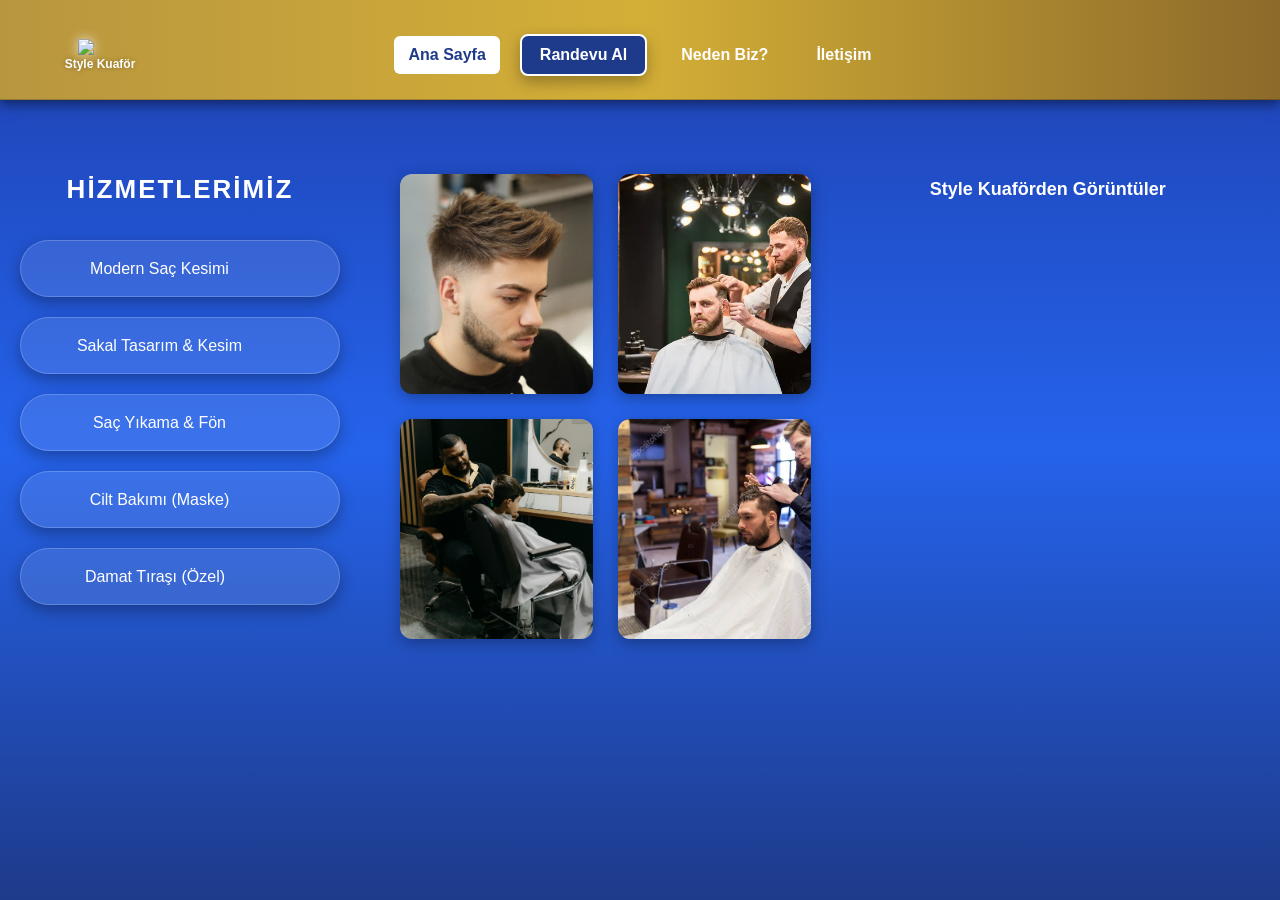
==== anasayfa.html @ 9401f45a "Update anasayfa.html" ====
<!DOCTYPE html>
<html lang="tr">

<head>
    <meta charset="UTF-8">
    <meta name="viewport" content="width=device-width, initial-scale=1.0">
    <link rel="stylesheet" href="web.css">
    <title>anasayfa</title>


</head>

<body>

    <!-- NAVBAR -->
   <header class="navbar">
    
   <a href="anasayfa.html" class="logo">
    <img src="images/kuafor.png">
    <h2>Style Kuaför</h2>
</a>

    <nav class="nav-links">
    <a href="anasayfa.html" class="active">Ana Sayfa</a>
    <a href="randevu.html#randevu-formu" class="cta">Randevu Al</a>
    <a href="hizmetler.html">Neden Biz?</a>
    <a href="iletisim.html">İletişim</a>
</nav>
</header>

    </header>

    <section class="hizmetler">

        <div class="container">

            <!-- SOL -->
            <div class="liste">
    <h1>Hizmetlerimiz</h1>

    <div class="hizmet">
        <span class="ad">Modern Saç Kesimi</span>
        <span class="fiyat">600 ₺</span>
    </div>

    <div class="hizmet">
        <span class="ad">Sakal Tasarım & Kesim</span>
        <span class="fiyat">350 ₺</span>
    </div>

    <div class="hizmet">
        <span class="ad">Saç Yıkama & Fön</span>
        <span class="fiyat">400 ₺</span>
    </div>

    <div class="hizmet">
        <span class="ad">Cilt Bakımı (Maske)</span>
        <span class="fiyat">450 ₺</span>
    </div>

    <div class="hizmet">
        <span class="ad">Damat Tıraşı (Özel)</span>
        <span class="fiyat">2500 ₺</span>
    </div>
</div>

            <!-- SAĞ -->
      <div class="resim">

    <div class="slider">
        <img src="tras1.jpg" class="active">
        <img src="tras3.jpg">
        <img src="tras5.jpg">
    </div>

    <div class="slider">
        <img src="tras2.jpg" class="active">
        <img src="tras4.jpg">
        <img src="tras6.jpg">
    </div>

    <div class="slider">
        <img src="tras7.jpg" class="active">
        <img src="tras8.jpg">
        <img src="tras9.jpg">
    </div>

    <div class="slider">
        <img src="tras4.jpg" class="active">
        <img src="tras1.jpg">
        <img src="tras2.jpg">
    </div>
<div class="video-box">
    <div class="video-overlay">
        <h1>Style Kuaförden Görüntüler</h1>
    </div>

    <video autoplay muted loop playsinline>
        <source src="images/video.mp4" type="video/mp4">
    </video>
</div>

</div>
        </div>

    </section>





<script src="web.js"></script>

</body>

</html>
---- web.css ----
* {
    margin: 0;
    padding: 0;
    box-sizing: border-box; 
}

/* SAĞDAKİ ÇUBUĞU KÖKTEN YOK EDEN AYARLAR */
html {
    overflow-x: hidden;
    width: 100vw;
}

body {
    font-family: Arial, sans-serif;
    background: linear-gradient(180deg, #1e40af, #2563eb, #1e3a8a); 
    min-height: 100vh;
    margin: 0;
    display: flex;
    flex-direction: column;
    overflow-x: hidden; /* Kesin çözüm */
    width: 100%;
}

/* Tarayıcının beyaz boşluk bırakmasını engellemek için */
::-webkit-scrollbar {
    display: none; /* Chrome, Safari ve yeni Edge'de scroll barı tamamen gizler */
}

.navbar {
    display: flex;
    align-items: center;
    justify-content: center;
    height: 100px; 
    background: linear-gradient(90deg, #b8963f, #d4af37, #8c6a2a);

    position: sticky;
    top: 0;
    z-index: 1000;

    border-bottom: 1px solid rgba(0,0,0,0.2);
    box-shadow: 0 4px 12px rgba(0, 0, 0, 0.5);
    width: 100%;
    padding: 0 40px;
}

/* --- LOGO SİSTEMİ --- */
.logo {
    position: absolute;
    left: 40px;
    top: 50%;
    transform: translateY(-50%);
    display: flex;
    flex-direction: column;
    align-items: center;
    text-decoration: none;
    min-width: 120px;
}

.logo img {
    width: 45px;
    height: auto;
    filter: drop-shadow(0 0 6px rgba(255,255,255,0.7));
    margin-top: 10px;
}

.logo h2 {
    font-size: 12px;
    color: white;
    margin-top: 2px;
    font-weight: 700;
    white-space: nowrap;
    text-shadow: 0 0 5px rgba(0,0,0,0.3);
}

/* --- MENÜ LİNKLERİ --- */
.nav-links {
    display: flex;
    gap: 20px;
    align-items: center;
    justify-content: center;
    margin-top: 10px;
}

.nav-links a {
    padding: 10px 14px;
    color: white;
    text-decoration: none;
    font-size: 16px;
    font-weight: 600;
    transition: all 0.3s ease;
    border-radius: 6px;
}
.nav-links a.active {
    background: white;
    color: #1e3a8a;
}

/* Hover Efekti */
.nav-links a:hover {
    background: rgba(255, 255, 255, 0.15);
    transform: translateY(-2px);
}

/* --- RANDEVU BUTONU (CTA) --- */
.nav-links .cta {
    background: #1e3a8a;
    color: #fff !important;
    border: 2px solid white !important;
    border-radius: 8px;
    padding: 10px 18px;
    box-shadow: 0 6px 15px rgba(0,0,0,0.3);
}

.nav-links .cta:hover {
    background: #2563eb;
}


.container {
    display: flex;
    justify-content: center;
    align-items: flex-start;
    max-width: 1300px; /* Sağa baskı yapmasın diye 1350'den 1300'e çektim */
    margin: 74px auto 0 auto; /* Hava alması için 80px */
    padding: 0 20px;
    gap: 60px; 
    width: 100%;
}

/* SOL TARAF */
.liste {
    flex: 0 0 320px;
    display: flex;
    flex-direction: column;
}

.liste h1 {
    color: white;
    margin-bottom: 35px;
    font-size: 26px;
    text-align: center;
    text-transform: uppercase;
    letter-spacing: 2px;
}

.hizmet {
    display: flex;
    align-items: center;
    justify-content: space-between;
    width: 100%;
    margin-bottom: 20px;
    padding: 18px 25px;
    background: rgba(255, 255, 255, 0.1);
    border-radius: 50px;
    color: white;
    border: 1px solid rgba(255, 255, 255, 0.2);
    box-shadow: 0 6px 15px rgba(0, 0, 0, 0.3);
    transition: all 0.3s ease;
    text-align: center;
    
}

.hizmet:hover {
    background: rgba(255, 255, 255, 0.2);
    transform: scale(1.05);
    border-color: rgba(255, 255, 255, 0.5);
}

.ad { flex: 1; 
    text-align: center;
}


.fiyat {
    color: #bb8116;
    font-weight: bold;
    transform: translateX(30px);
    opacity: 0;
    transition: 0.3s;
}

.hizmet:hover .fiyat {
    transform: translateX(0);
    opacity: 1;
}

/* SAĞ TARAF */
.resim {
    flex: 1;
    display: grid;
    grid-template-columns: 1fr 1fr 2.2fr;
    gap: 25px;
    min-width: 0;
}

/* --- GÜNCELLENMİŞ VE SORUNSUZ KOD --- */

.resim .slider {
    position: relative;
    width: 100%;
    height: 220px;
    overflow: hidden; /* Resim büyüdüğünde dışarı taşmasın diye şart */
    border-radius: 12px;
    
    /* GÖLGE EFEKTİ: Resimlerin çevresindeki derinlik */
    box-shadow: 0 4px 15px rgba(0, 0, 0, 0.3); 
    transition: transform 0.4s ease, box-shadow 0.4s ease;
  
}

/* Üzerine gelince kutu hafifçe şahlansın ve gölgesi artsın */
.resim .slider {
    position: relative;
    overflow: hidden;
    border-radius: 12px;
    transition: transform 0.3s ease, box-shadow 0.3s ease;
}

/* kart hafif kalkar */
.resim .slider:hover {
    transform: translateY(-5px);
    box-shadow: 0 15px 30px rgba(0, 0, 0, 0.5);
}

/* resim */
.resim .slider img {
    position: absolute;
    top: 0;
    left: 0;
    width: 100%;
    height: 100%;

    object-fit: cover;

    opacity: 0;
    transform: scale(1);

    transition: opacity 0.5s ease, transform 0.6s ease;
}

/* aktif resim */
.resim .slider img.active {
    opacity: 1;
}

/* hover zoom */
.resim .slider:hover img.active {
    transform: scale(1.08);
}

.video-box {
    position: relative;
    grid-column: 3;
    grid-row: 1 / span 2;
    margin-top: -10px;
    border-radius: 15px;
    overflow: hidden;
}

.video-box video {
    width: 100%;
    height: 100%;
    min-height: 400px;
    object-fit: cover;
    filter: brightness(0.7);
}

.video-box h1 {
    position: absolute;
    top: 15px;
    left: 50%;
    transform: translateX(-50%);
    color: white;
    font-size: 18px;
    z-index: 2;
    white-space: nowrap;
}ka plan ve Panel Düzeni */
/* Arka plan ve Panel Düzeni */
.randevu-panel {
    width: 100%;
    min-height: 80vh;
    background: linear-gradient(135deg, #3b82f6, #1e3a8a);
    padding: 60px 0;
    margin-top: 0;
    display: none; 
}

.randevu-panel.active {
    display: block;
}

/* 🔥 ANA DÜZELTME BURADA */
.randevu {
    display: flex;
    justify-content: center;
    align-items: flex-start;
    padding: 0 40px;
}

.randevu .container {
    display: flex;
    gap: 30px;
    justify-content: center;

    max-width: 800px;
    width: 100%;
    margin: 0 auto;

    transform: translateX(110px); /* 🔥 hafif sağ */
}

/* FORM */
.randevu .form-alan {
    background: #eee;
    padding: 20px;
    border-radius: 12px;
    width: 320px;
    box-shadow: 0 10px 20px rgba(0,0,0,0.2);
}

/* LİSTE */
.randevu .randevu-alan {
    background: #eee;
    padding: 25px;
    border-radius: 12px;
    width: 320px;
    min-height: 200px;
    text-align: center;
    box-shadow: 0 10px 20px rgba(0,0,0,0.2);
}

/* INPUT */
.randevu input,
.randevu select {
    width: 100%;
    padding: 12px;
    margin-bottom: 12px;
    border-radius: 8px;
    border: 1px solid #ccc;
    text-align: center;
}
#randevuListesi {
    display: flex;
    flex-wrap: wrap;
    gap: 10px;
}

#randevuListesi div {
    width: calc(50% - 5px);
    text-align: center;

    display: flex;
    flex-direction: column;
    align-items: center;
    justify-content: center;
}

/* Buton */
.randevu button {
    width: 100%;
    padding: 14px;
    background: black;
    color: white;
    border: none;
    border-radius: 8px;
    cursor: pointer;
    font-weight: bold;
}

.randevu button:hover {
    background: #333;
}
/* Reklamı mavi ekranın tam ortasına sabitler */
.reklam-kapsayici {
    position: fixed;
    top: 58%; /* 🔥 50 → 58 yap */
    left: 50%;
    transform: translate(-50%, -50%) scale(0.9); /* scale hafif artır */
    text-align: center;
    z-index: 0;
    pointer-events: auto;
    transition: all 0.3s ease;
}

.atan-yazi-grubu {
    animation: yaziAtisi 3s ease-in-out infinite;
}

.reklam-logo {
    font-size: 48px;
    font-weight: 900;
    color: white;
    margin: 0;
    letter-spacing: 5px;
    
    /* YOĞUN HORROR EFEKTİ */
    text-shadow: 
        0 0 25px rgba(172, 97, 5, 1),
        0 0 50px rgba(255, 69, 0, 1),
        0 0 80px rgba(255, 69, 0, 0.8);

    /* HATA 2: Animasyon buradaki yoğun shadow'u eziyordu, animasyon içeriğini de güncelledik */
    animation: horrorIsik 3s ease-in-out infinite;
}

.reklam-slogan {
    font-size: 24px;
    color: rgba(255,255,255,0.8);
    font-style: italic;
}

/* HATA 3: Eğer bu seçici çalışmıyorsa HTML'de reklam alanı panelden ÖNCE geliyordur. 
   En garantisi genel gizleme kuralıdır: */
.randevu-panel.active ~ #reklamAlani,
#reklamAlani:has(~ .randevu-panel.active) {
    display: none !important;
}

@keyframes yaziAtisi {
    0%, 100% { transform: scale(1); }
    15% { transform: scale(1.1); }
    30% { transform: scale(1.05); }
    45% { transform: scale(1.15); }
}

/* HORROR YOĞUNLUĞUNU KORUYAN ANİMASYON */
@keyframes horrorIsik {
    0%, 100% { 
        text-shadow: 0 0 20px rgba(172, 97, 5, 0.7), 0 0 40px rgba(255, 69, 0, 0.5); 
    }
    50% { 
        /* Yoğunlaşma anında senin o istediğin yüksek değerler devreye girer */
        text-shadow: 0 0 30px rgba(172, 97, 5, 1), 0 0 60px rgba(255, 69, 0, 1), 0 0 90px rgba(255, 69, 0, 0.9); 
    }
}

.reklam-logo:hover {
    text-shadow: 0 0 50px rgba(255, 69, 0, 1);
    cursor: pointer;
}
.kuafor-imza-alani {
    display: flex;
    flex-direction: column;
    align-items: center;
    margin-top: 20px;

    animation: premiumEfekt 3s ease-in-out infinite;
    will-change: transform;
}

/* YAZI */
.usta-adi {
    font-size: 22px;
    text-transform: uppercase;
    font-weight: bold;
    letter-spacing: 2px;
    margin-top: 60px;

    animation: textGlow 3s ease-in-out infinite;
}

/* İMZA */
.gercek-imza {
    width: 200px;
    margin-top: -25px;
    filter: invert(1) brightness(2);
    opacity: 0.95;

    animation: imzaGlow 3s ease-in-out infinite;
}

/* 🔥 SCALE (ORTA NOKTA SENKRON) */
@keyframes premiumEfekt {
    0%,100% {
        transform: scale(1);
    }
    50% {
        transform: scale(1.07);
    }
}

@keyframes textGlow {
    0%,100% {
        color: rgba(255,255,255,0.92);
        letter-spacing: 2px;
        text-shadow: 
            0 0 6px rgba(255,255,255,0.3);
    }

    50% {
        color: #ffffff;
        letter-spacing: 2.6px;

        text-shadow: 
            0 0 12px rgba(255,180,120,1),   /* merkez daha güçlü */
            0 0 26px rgba(255,140,80,0.8),
            0 0 48px rgba(255,120,60,0.5),
            0 0 75px rgba(255,120,60,0.25);
    }
}
/* 🔥 İMZA (DAHA TEMİZ PARLAMA) */
@keyframes imzaGlow {
    0%,100% {
        opacity: 0.9;
        filter: invert(1) brightness(2);
    }

    50% {
        opacity: 1;
        filter: invert(1) brightness(2)
                drop-shadow(0 0 8px #ff4500)
                drop-shadow(0 0 18px rgba(255,69,0,0.7));
    }
}






/* NAVBAR */
/* NAVBAR - Logoyu ve Menüyü Uçlara Yaslar */
/* NAVBAR - İçeriği hizalamak için düzenlendi */
/* --- NAVBAR ANA GÖVDE --- */



/* ANA LAYOUT */
/* ANA LAYOUT */
/* ANA YERLEŞİM - Boşlukları ve dengeyi kuran kısım */

.neden-biz {
   padding-top: 80px;
    padding-bottom: 50px;
    padding-left: 50px;
    padding-right: 50px;
    text-align: center;
    color: white;
}

.kartlar {
    display: flex;
    gap: 20px;
    justify-content: center;
    margin-top: 30px;
}

.kart {
    background: rgba(255,255,255,0.15);
    padding: 25px;
    border-radius: 12px;
    width: 220px;
    transition: all 0.3s ease;
    box-shadow: 0 4px 15px rgba(0,0,0,0.2);
    backdrop-filter: blur(5px);
}

.kart:hover {
    transform: translateY(-10px) scale(1.03);
    background: rgba(255,255,255,0.25);
    box-shadow: 0 10px 25px rgba(0,0,0,0.4);
}
.kart i {
    font-size: 32px;
    margin-bottom: 10px;
    display: block;
}
.btn {
    display: inline-block;
    margin-top: 30px;
    padding: 12px 25px;
    background: rgb(141, 102, 4);
    color: white;
    border-radius: 8px;
    text-decoration: none;
    font-weight: bold;
    transition: 0.3s;
}

.btn:hover {
    background: #222;
}
#randevu-formu {
    scroll-margin-top: 120px;
}
/* İLETİŞİM ANA BÖLÜM */
/* İLETİŞİM ANA ALAN */
/* İLETİŞİM ALANI */
.iletisim {
    text-align: center;
    padding: 80px 0 30px 0; /* 🔥 üstü büyüttük */
    color: white;
}

/* KUTULARI BİRBİRİNE KİLİTLEYEN YAPI */
.iletisim-container {
    display: flex;
    justify-content: space-between; 
    gap: 120px; 
    align-items: stretch; 
    max-width: 95%; /* 1200px yerine %95 yap, kutular ekranın kenarlarına kadar gitsin */
    margin: 0 auto;
    padding: 0 20px;
}
/* SOLDAKİ YAZI KUTUSU */
.iletisim-kutu {
    flex: 1; /* Genişliği haritaya göre oranlar */
    max-width: 350px;
    display: flex;
    flex-direction: column;
    justify-content: center; /* İçindeki yazıları ortalar */
    background: rgba(255, 255, 255, 0.05);
    border-radius: 15px;
    padding: 20px;
    margin-top: 30px;
    gap:10px
}
.iletisim-kutu:hover {
    background: rgba(103, 159, 211, 0.1); /* Üzerine gelince hafif parlar */
}

/* SAĞDAKİ HARİTA (GENİŞ VE DENGELİ) */
.harita {
    flex: 3; /* Haritayı yazı kutusundan 2 kat daha geniş yapar */
    height: 300px; /* Boyu sabit kalsın ki footer aşağı kaçmasın */
    border-radius: 15px;
    overflow: hidden;
    margin-top: 30px;
    background: #abe1fd; /* Haritanın genel gri tonu */
    position: relative;
  
}

.harita iframe {
    width: 120%;
    height: 100%;
    border: 0;
}

/* FOOTER - OTOMATİK YUKARI ÇIKAR */
footer {
    text-align: center;
    margin-top: 20px;
    padding: 10px;
    color: white;
}
/* 📱 TABLET + TELEFON */
@media (max-width: 1024px) {

    /* 🔥 GENEL LAYOUT */
    .container {
        flex-direction: column;
        align-items: center;
        gap: 30px;
    }

    /* 🔥 RESİM GRID */
    .resim {
        grid-template-columns: 1fr 1fr;
    }

    .video-box {
        grid-column: auto;
        grid-row: auto;
        margin-top: 0;
    }

    /* 🔥 RANDEVU (EN KRİTİK) */
    .randevu .container {
        transform: none; /* 🔥 110px iptal */
        flex-direction: column;
        align-items: center;
        gap: 20px;
    }

    .form-alan,
    .randevu-alan {
        width: 100%;
        max-width: 450px;
    }

    .randevu {
        padding: 0 20px;
    }

    /* 🔥 KARTLAR */
    .kartlar {
        flex-direction: column;
        align-items: center;
    }

    /* 🔥 İLETİŞİM */
    .iletisim-container {
        flex-direction: column;
        gap: 30px;
    }

    .harita iframe {
        width: 100%;
    }

    /* 🔥 NAVBAR */
    .navbar {
        flex-direction: column;
        height: auto;
        padding: 10px;
    }

    .logo {
        position: static;
        transform: none;
        margin-bottom: 10px;
    }

    .nav-links {
        flex-wrap: wrap;
        justify-content: center;
        gap: 10px;
    }
}


/* 📱 SADECE TELEFON (DAHA KÜÇÜK EKRAN) */
@media (max-width: 768px) {

    .resim {
        grid-template-columns: 1fr;
    }

    .form-alan,
    .randevu-alan {
        max-width: 400px;
    }

    .randevu {
        padding: 0 15px;
    }

    .liste {
        width: 100%;
    }

    #randevuListesi div {
        width: 100%;
    }

    /* 🔥 ASIL DÜZELTME */
    .randevu .container {
        transform: none;
    }
}

@media (max-width: 768px) {

    .reklam-kapsayici {
        position: relative;   /* 🔥 fixed KAPANDI */
        top: auto;
        left: auto;
        transform: none;

        margin-top: 80px;
        padding: 20px;
    }

    .reklam-kapsayici h1 {
        font-size: 32px;
    }

    .reklam-kapsayici h2 {
        font-size: 18px;
    }
}
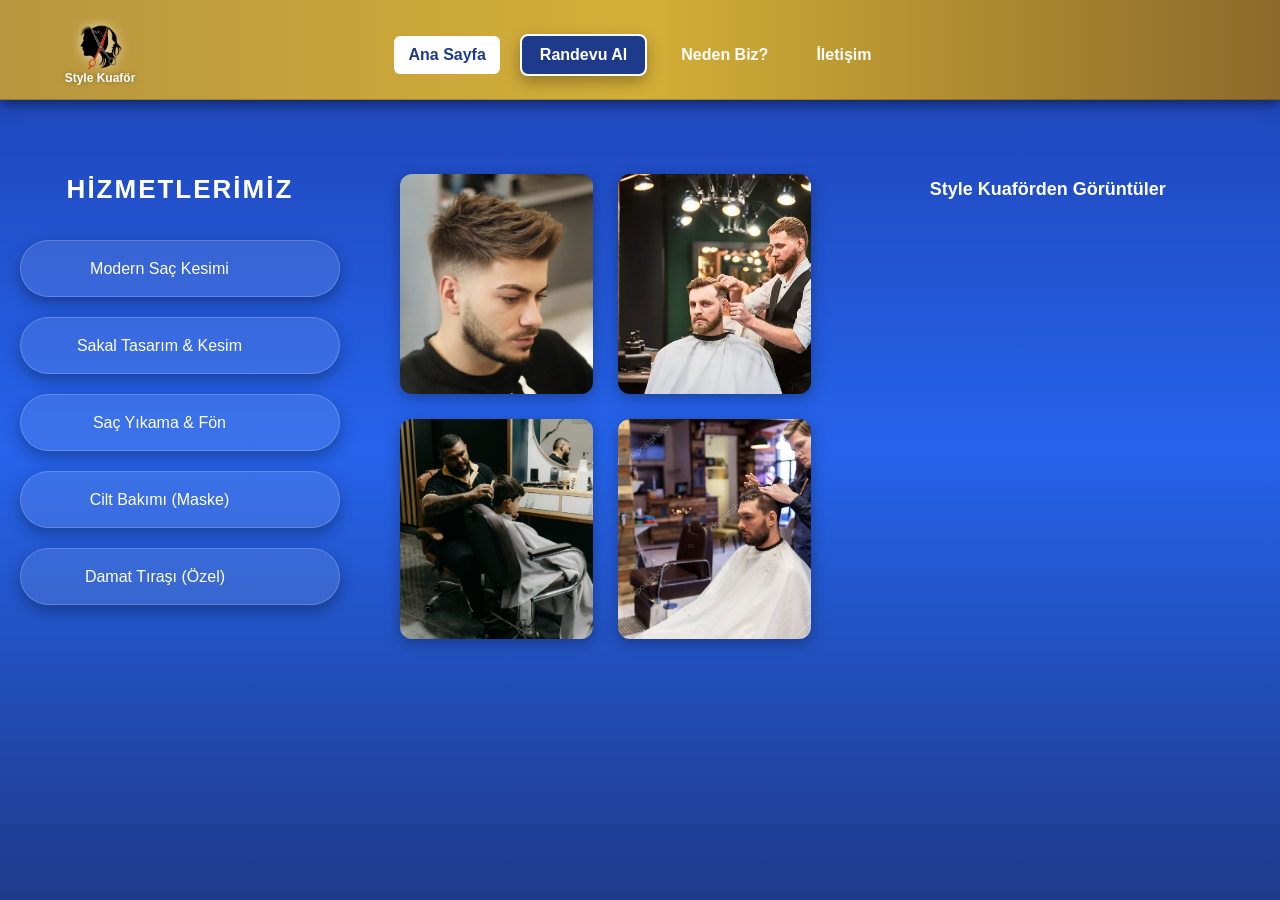
==== commit 1c745785: "Update anasayfa.html" ====
--- a/anasayfa.html
+++ b/anasayfa.html
@@ -16,7 +16,7 @@
    <header class="navbar">
     
    <a href="anasayfa.html" class="logo">
-    <img src="images/kuafor.png">
+    <img src="kuafor.png">
     <h2>Style Kuaför</h2>
 </a>
 
@@ -96,7 +96,7 @@
     </div>
 
     <video autoplay muted loop playsinline>
-        <source src="images/video.mp4" type="video/mp4">
+        <source src="video.mp4" type="video/mp4">
     </video>
 </div>
 
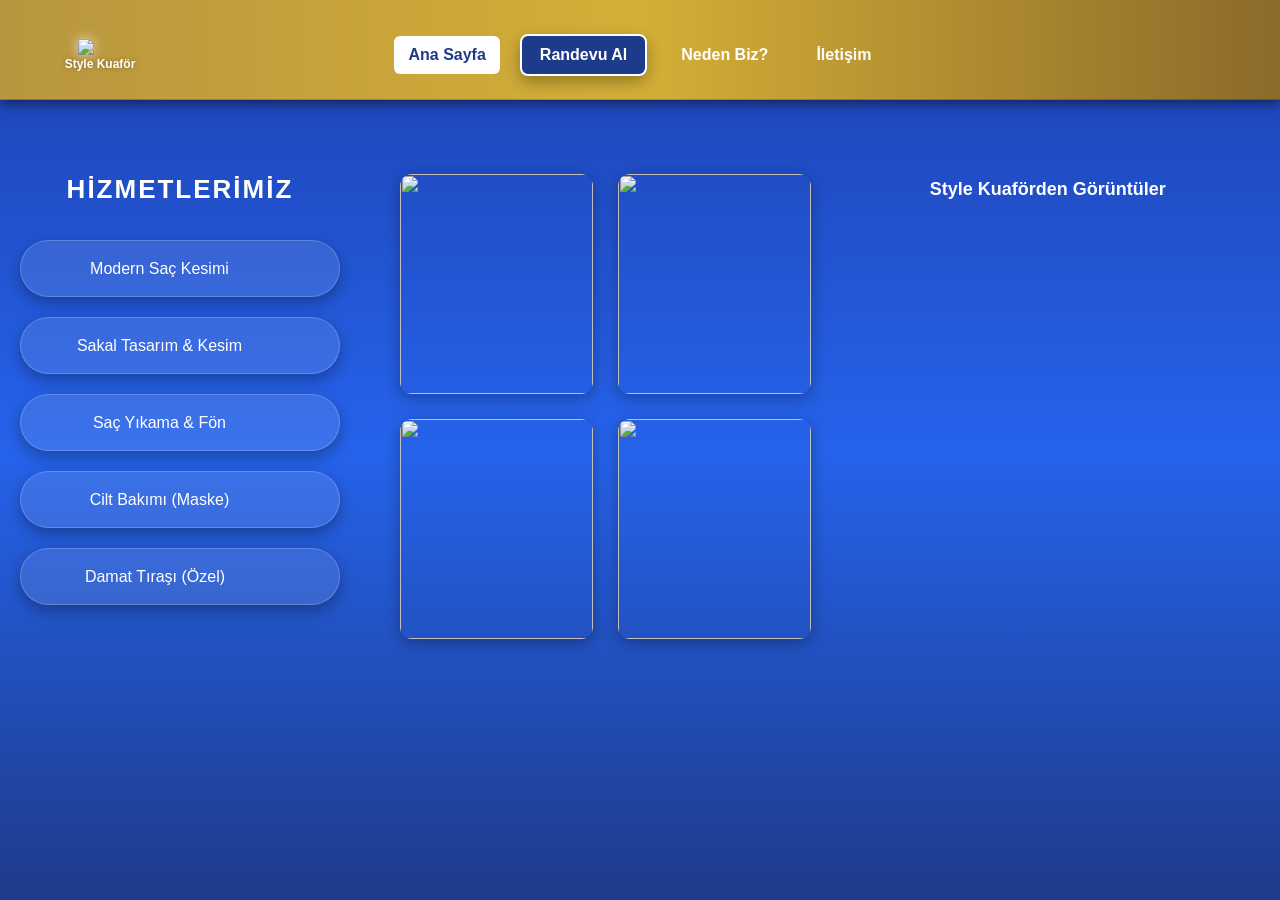
==== commit d0526d8f: "Add files via upload" ====
--- a/anasayfa.html
+++ b/anasayfa.html
@@ -16,11 +16,13 @@
    <header class="navbar">
     
    <a href="anasayfa.html" class="logo">
-    <img src="kuafor.png">
+    <img src="images/kuafor.png">
     <h2>Style Kuaför</h2>
 </a>
 
-    <nav class="nav-links">
+<div id="menuToggle">☰</div>
+
+<nav id="navLinks" class="nav-links">
     <a href="anasayfa.html" class="active">Ana Sayfa</a>
     <a href="randevu.html#randevu-formu" class="cta">Randevu Al</a>
     <a href="hizmetler.html">Neden Biz?</a>
@@ -28,7 +30,7 @@
 </nav>
 </header>
 
-    </header>
+
 
     <section class="hizmetler">
 
@@ -68,27 +70,27 @@
       <div class="resim">
 
     <div class="slider">
-        <img src="tras1.jpg" class="active">
-        <img src="tras3.jpg">
-        <img src="tras5.jpg">
+        <img src="images/tras1.jpg" class="active">
+        <img src="images/tras3.jpg">
+        <img src="images/tras5.jpg">
     </div>
 
     <div class="slider">
-        <img src="tras2.jpg" class="active">
-        <img src="tras4.jpg">
-        <img src="tras6.jpg">
+        <img src="images/tras2.jpg" class="active">
+        <img src="images/tras4.jpg">
+        <img src="images/tras6.jpg">
     </div>
 
     <div class="slider">
-        <img src="tras7.jpg" class="active">
-        <img src="tras8.jpg">
-        <img src="tras9.jpg">
+        <img src="images/tras7.jpg" class="active">
+        <img src="images/tras8.jpg">
+        <img src="images/tras9.jpg">
     </div>
 
     <div class="slider">
-        <img src="tras4.jpg" class="active">
-        <img src="tras1.jpg">
-        <img src="tras2.jpg">
+        <img src="images/tras4.jpg" class="active">
+        <img src="images/tras1.jpg">
+        <img src="images/tras2.jpg">
     </div>
 <div class="video-box">
     <div class="video-overlay">
@@ -96,7 +98,7 @@
     </div>
 
     <video autoplay muted loop playsinline>
-        <source src="video.mp4" type="video/mp4">
+        <source src="images/video.mp4" type="video/mp4">
     </video>
 </div>
 
--- a/web.css
+++ b/web.css
@@ -645,16 +645,17 @@
     color: white;
 }
 /* 📱 TABLET + TELEFON */
+/* 📱 TABLET */
 @media (max-width: 1024px) {
 
-    /* 🔥 GENEL LAYOUT */
+    /* GENEL LAYOUT */
     .container {
         flex-direction: column;
         align-items: center;
         gap: 30px;
     }
 
-    /* 🔥 RESİM GRID */
+    /* RESİM GRID */
     .resim {
         grid-template-columns: 1fr 1fr;
     }
@@ -665,9 +666,9 @@
         margin-top: 0;
     }
 
-    /* 🔥 RANDEVU (EN KRİTİK) */
+    /* RANDEVU */
     .randevu .container {
-        transform: none; /* 🔥 110px iptal */
+        transform: none;
         flex-direction: column;
         align-items: center;
         gap: 20px;
@@ -683,13 +684,13 @@
         padding: 0 20px;
     }
 
-    /* 🔥 KARTLAR */
+    /* KARTLAR */
     .kartlar {
         flex-direction: column;
         align-items: center;
     }
 
-    /* 🔥 İLETİŞİM */
+    /* İLETİŞİM */
     .iletisim-container {
         flex-direction: column;
         gap: 30px;
@@ -698,31 +699,15 @@
     .harita iframe {
         width: 100%;
     }
-
-    /* 🔥 NAVBAR */
-    .navbar {
-        flex-direction: column;
-        height: auto;
-        padding: 10px;
-    }
-
-    .logo {
-        position: static;
-        transform: none;
-        margin-bottom: 10px;
-    }
-
-    .nav-links {
-        flex-wrap: wrap;
-        justify-content: center;
-        gap: 10px;
-    }
-}
-
-
-/* 📱 SADECE TELEFON (DAHA KÜÇÜK EKRAN) */
+}
+
+
+/* 📱 TELEFON */
+/* PC modunda simgeyi gizlemek için eklenen tek satır */
+
+
 @media (max-width: 768px) {
-
+   /* LAYOUT */
     .resim {
         grid-template-columns: 1fr;
     }
@@ -744,20 +729,16 @@
         width: 100%;
     }
 
-    /* 🔥 ASIL DÜZELTME */
     .randevu .container {
         transform: none;
     }
-}
-
-@media (max-width: 768px) {
-
+
+    /* REKLAM */
     .reklam-kapsayici {
-        position: relative;   /* 🔥 fixed KAPANDI */
+        position: relative;
         top: auto;
         left: auto;
         transform: none;
-
         margin-top: 80px;
         padding: 20px;
     }
@@ -770,3 +751,63 @@
         font-size: 18px;
     }
 }
+/* PC (varsayılan) */
+
+/* Mobil */
+/* 📱 TABLET + TELEFON */
+#menuToggle {
+    display: none;
+}
+@media (max-width: 1024px) {
+
+
+    .navbar {
+        position: relative;
+    }
+
+    /* Hamburger */
+    #menuToggle {
+        display: block;
+        position: absolute;
+        right: 20px;
+        top: 18px;
+        font-size: 22px;
+        cursor: pointer;
+        z-index:1;
+    }
+
+    /* Menü */
+    .nav-links {
+    position: absolute;
+  
+    left: 120px;
+
+    display: none;
+    flex-direction: row;   /* 🔥 YATAY */
+    gap: 6px;
+
+    padding: 8px 10px;
+    border-radius: 8px;
+
+    width: auto;          /* 🔥 sabit genişliği kaldır */
+
+    z-index: 9999;
+  
+}
+
+    .nav-links.show {
+        display: flex;
+    }
+
+    /* Linkler */
+    .nav-links a {
+        display: block;      /* 🔥 kritik */
+        width: 100%;
+        padding: 8px;
+        font-size: 11px;
+        
+    }
+    .logo{
+        left: 25px;
+    }
+}
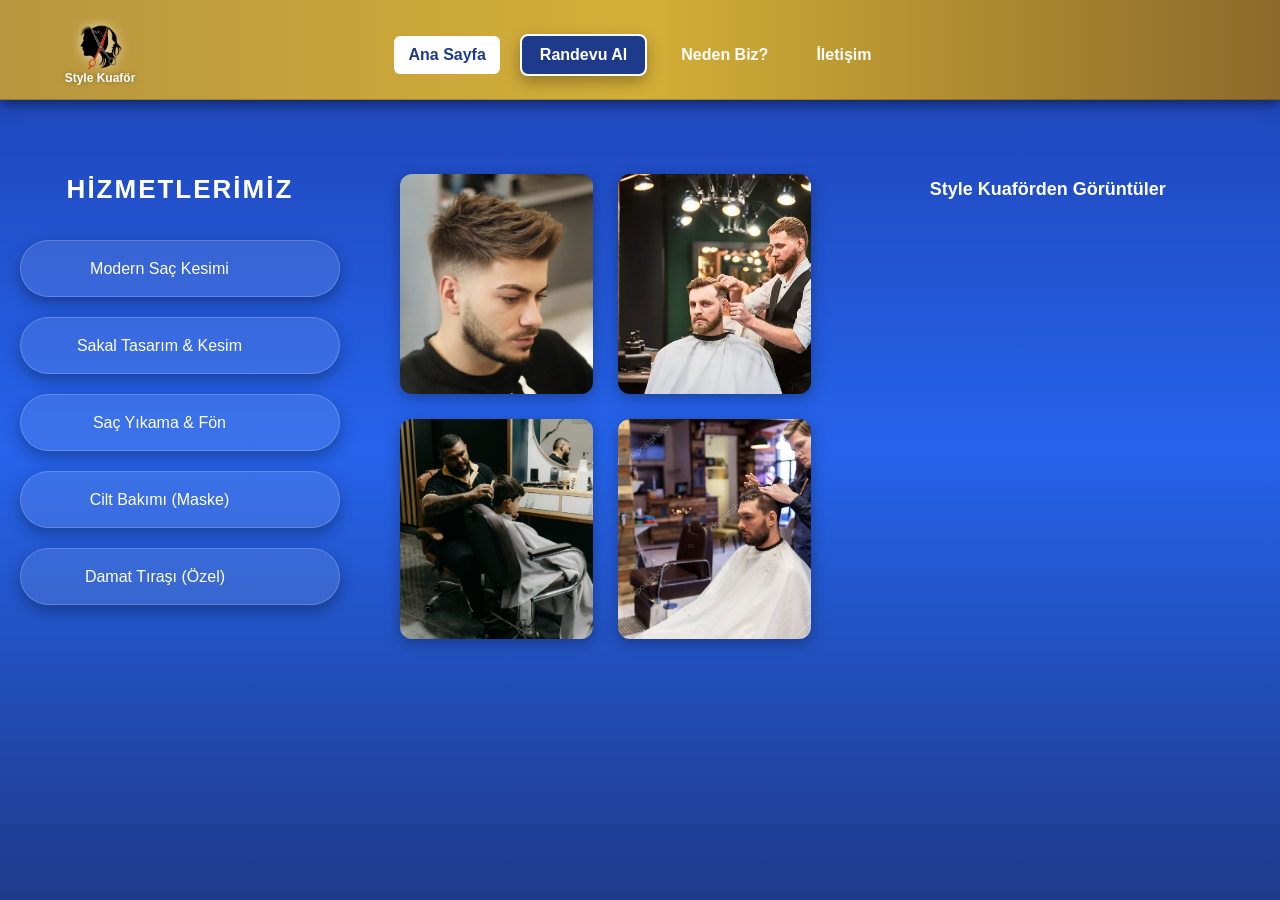
==== commit 9c0220de: "Update anasayfa.html" ====
--- a/anasayfa.html
+++ b/anasayfa.html
@@ -16,7 +16,7 @@
    <header class="navbar">
     
    <a href="anasayfa.html" class="logo">
-    <img src="images/kuafor.png">
+    <img src="kuafor.png">
     <h2>Style Kuaför</h2>
 </a>
 
@@ -70,27 +70,27 @@
       <div class="resim">
 
     <div class="slider">
-        <img src="images/tras1.jpg" class="active">
-        <img src="images/tras3.jpg">
+        <img src="tras1.jpg" class="active">
+        <img src="tras3.jpg">
         <img src="images/tras5.jpg">
     </div>
 
     <div class="slider">
-        <img src="images/tras2.jpg" class="active">
-        <img src="images/tras4.jpg">
-        <img src="images/tras6.jpg">
+        <img src="tras2.jpg" class="active">
+        <img src="tras4.jpg">
+        <img src="tras6.jpg">
     </div>
 
     <div class="slider">
-        <img src="images/tras7.jpg" class="active">
-        <img src="images/tras8.jpg">
-        <img src="images/tras9.jpg">
+        <img src="tras7.jpg" class="active">
+        <img src="tras8.jpg">
+        <img src="tras9.jpg">
     </div>
 
     <div class="slider">
-        <img src="images/tras4.jpg" class="active">
-        <img src="images/tras1.jpg">
-        <img src="images/tras2.jpg">
+        <img src="tras4.jpg" class="active">
+        <img src="tras1.jpg">
+        <img src="tras2.jpg">
     </div>
 <div class="video-box">
     <div class="video-overlay">
